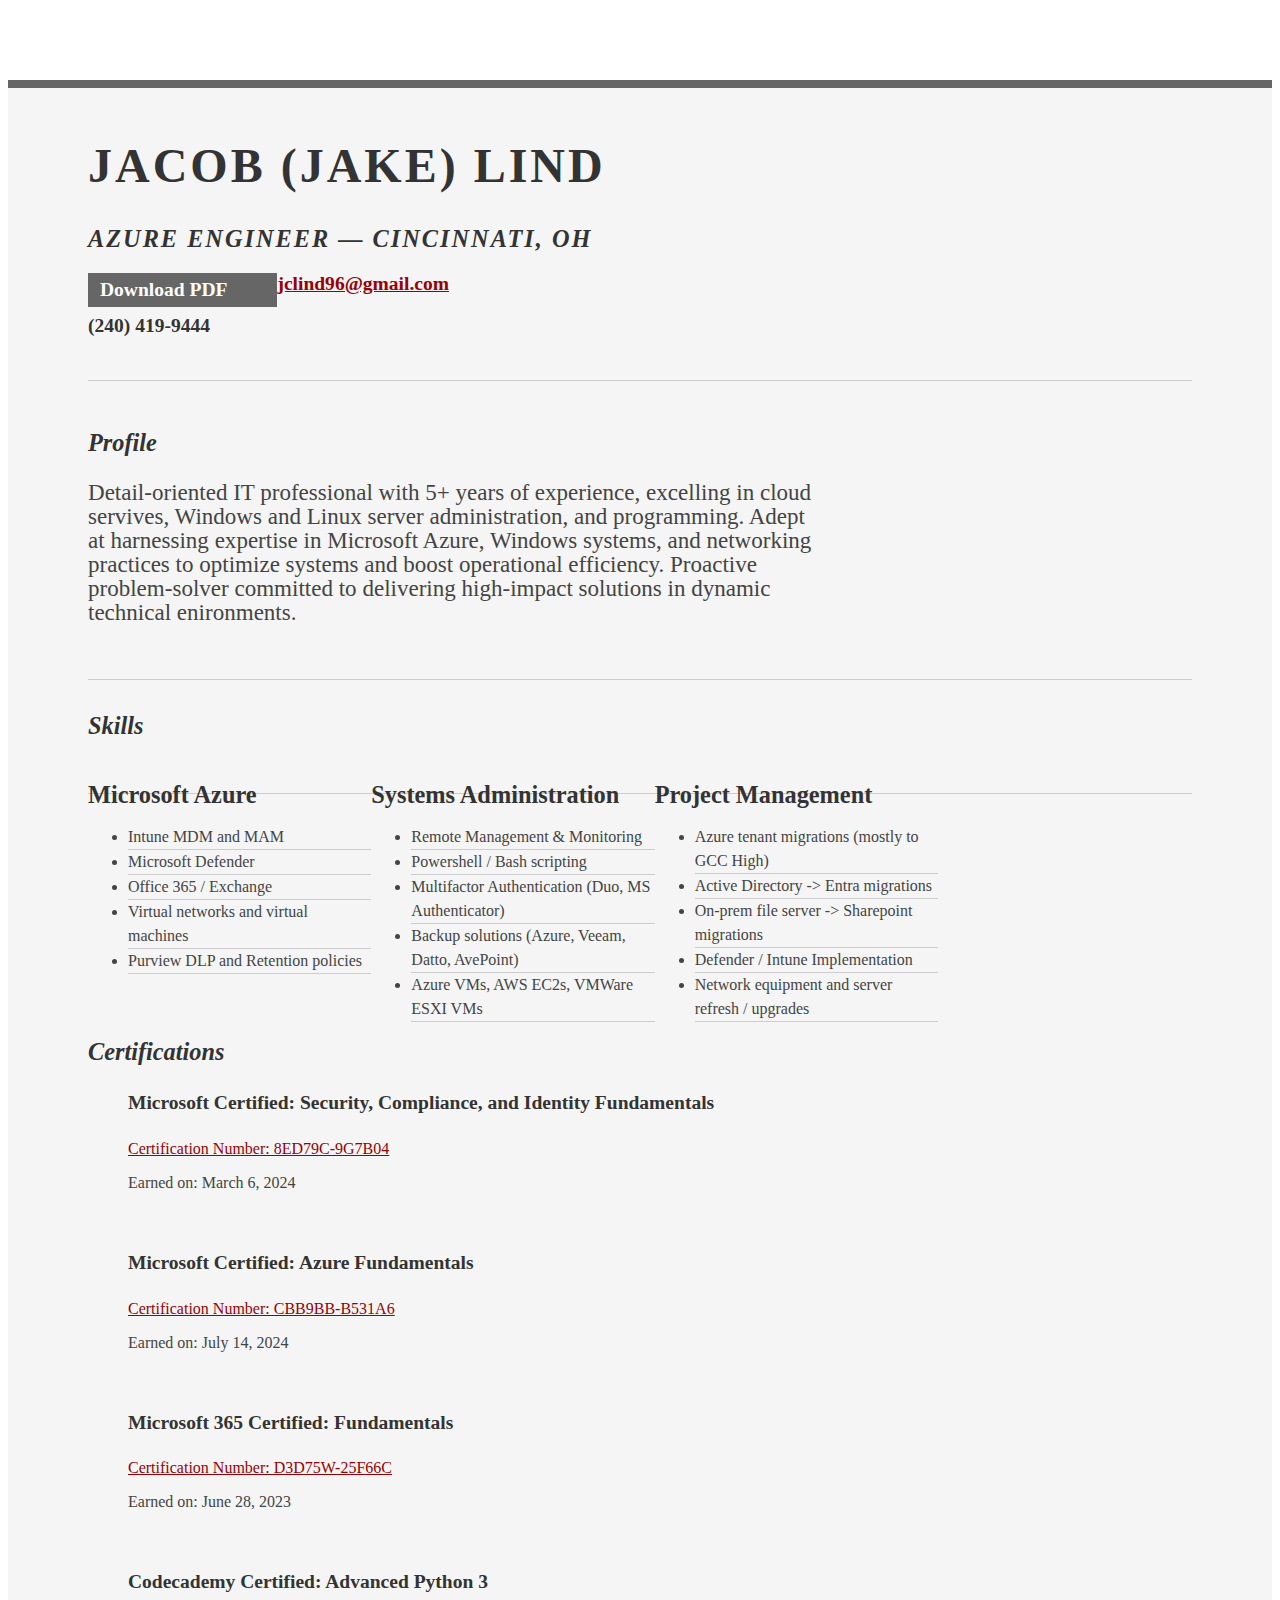
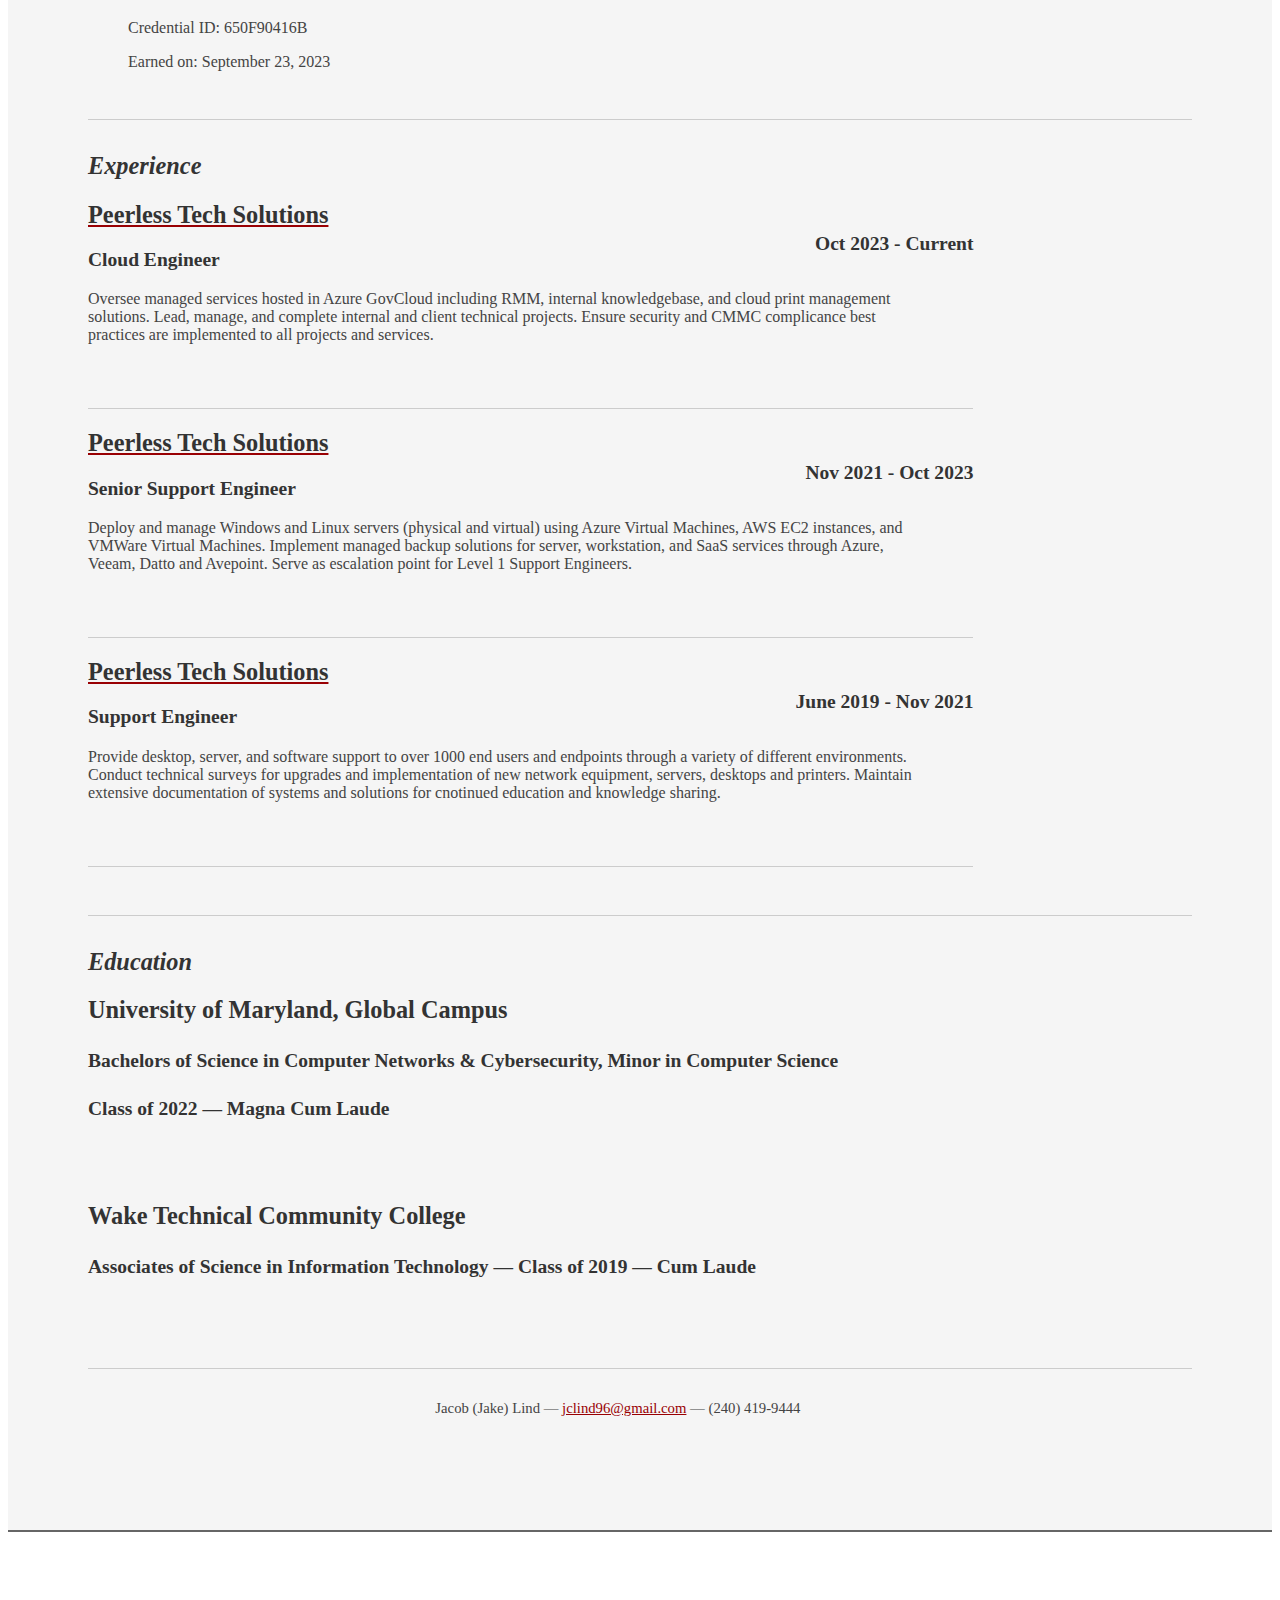
==== index.html @ 675a9e01 "Update and rename Resume.html to index.html" ====
<!DOCTYPE html PUBLIC "-//W3C//DTD XHTML 1.0 Strict//EN" "http://www.w3.org/TR/xhtml1/DTD/xhtml1-strict.dtd">
<html>
<head>

	<title>Jacob (Jake) Lind | Azure Engineer | Cincinnati, OH | jclind96@gmail.com</title>
	<meta http-equiv="content-type" content="text/html; charset=utf-8" />

	<meta name="keywords" content="" />
	<meta name="description" content="" />

	<link rel="stylesheet" type="text/css" href="http://yui.yahooapis.com/2.7.0/build/reset-fonts-grids/reset-fonts-grids.css" media="all" /> 
	<link rel="stylesheet" type="text/css" href="resume.css" media="all" />

</head>
<body>

<div id="doc2" class="yui-t7">
	<div id="inner">
	
		<div id="hd">
			<div class="yui-gc">
				<div class="yui-u first">
					<h1>Jacob (Jake) Lind</h1>
					<h2>Azure Engineer &mdash; Cincinnati, OH</h2>
				</div>

				<div class="yui-u">
					<div class="contact-info">
						<h3><a id="pdf" href="#">Download PDF</a></h3>
						<h3><a href="mailto:jclind96@gmail.com">jclind96@gmail.com</a></h3>
						<h3>(240) 419-9444</h3>
					</div><!--// .contact-info -->
				</div>
			</div><!--// .yui-gc -->
		</div><!--// hd -->

		<div id="bd">
			<div id="yui-main">
				<div class="yui-b">

					<div class="yui-gf">
						<div class="yui-u first">
							<h2>Profile</h2>
						</div>
						<div class="yui-u">
							<p class="enlarge">
								Detail-oriented IT professional with 5+ years of experience, excelling in cloud servives, Windows and Linux server administration, and programming.  Adept at harnessing expertise in Microsoft Azure, Windows systems, and networking practices to optimize systems and boost operational efficiency.  Proactive problem-solver committed to delivering high-impact solutions in dynamic technical enironments.
							</p>
						</div>
					</div><!--// .yui-gf -->

					<div class="yui-gf">
						<div class="yui-u first">
							<h2>Skills</h2>
						</div>
						<div class="yui-u">

								<div class="talent">
									<h2><strong>Microsoft Azure</strong></h2>
									<p>
									<ul>
										<li>Intune MDM and MAM</li>
										<li>Microsoft Defender</li>
										<li>Office 365 / Exchange</li>
										<li>Virtual networks and virtual machines</li>
										<li>Purview DLP and Retention policies</li>
									</ul>
									</p>
								</div>

								<div class="talent">
									<h2><strong>Systems Administration</strong></h2>
									<p>
									<ul>
										<li>Remote Management & Monitoring</li>
										<li>Powershell / Bash scripting</li>
										<li>Multifactor Authentication (Duo, MS Authenticator)</li>
										<li>Backup solutions (Azure, Veeam, Datto, AvePoint)</li>
										<li>Azure VMs, AWS EC2s, VMWare ESXI VMs</li>
									</ul>
									</p>
								</div>

								<div class="talent">
									<h2><strong>Project Management</strong></h2>
									<p>
									<ul>
										<li>Azure tenant migrations (mostly to GCC High)</li>
										<li>Active Directory -> Entra migrations</li>
										<li>On-prem file server -> Sharepoint migrations</li>
										<li>Defender / Intune Implementation</li>
										<li>Network equipment and server refresh / upgrades</li>
									</ul>
									</p>
								</div>
						</div>
					</div><!--// .yui-gf -->

					<div class="yui-gf">
						<div class="yui-u first">
							<h2>Certifications</h2>
						</div>
						<div class="yui-u">
							<ul class="certs">
								<h4><strong>Microsoft Certified: Security, Compliance, and Identity Fundamentals</strong></h4>
                                <a href="https://learn.microsoft.com/en-us/users/jacoblind-4565/credentials/certification/security-compliance-and-identity-fundamentals?tab=credentials-tab">
								<p>Certification Number: 8ED79C-9G7B04</p>
                                </a>
								<p>Earned on: March 6, 2024</p>
								<br>
								<h4><strong>Microsoft Certified: Azure Fundamentals</strong></h4>
                                <a href="https://learn.microsoft.com/en-us/users/jacoblind-4565/credentials/certification/azure-fundamentals?tab=credentials-tab">
								<p>Certification Number: CBB9BB-B531A6</p>
                                </a>
								<p>Earned on: July 14, 2024</p>
								<br>
								<h4><strong>Microsoft 365 Certified: Fundamentals</strong></h4>
                                <a href="https://learn.microsoft.com/en-us/users/jacoblind-4565/credentials/certification/microsoft-365-fundamentals?tab=credentials-tab">
								<p>Certification Number: D3D75W-25F66C</p>
                                </a>
								<p>Earned on: June 28, 2023</p>
								<br>
								<h4><strong>Codecademy Certified: Advanced Python 3</strong></h4>
								<p>Credential ID: 650F90416B</p>
								<p>Earned on: September 23, 2023</p>
							</ul>
						</div>
					</div><!--// .yui-gf-->

					<div class="yui-gf">
	
						<div class="yui-u first">
							<h2>Experience</h2>
						</div><!--// .yui-u -->

						<div class="yui-u">

							<div class="job">
                            <a href="https://www.getpeerless.com/">
								<h2><strong>Peerless Tech Solutions</strong></h2>
                            </a>
								<h3>Cloud Engineer</h3>
								<h4>Oct 2023 - Current</h4>
								<p>Oversee managed services hosted in Azure GovCloud including RMM, internal knowledgebase, and cloud print management solutions.  Lead, manage, and complete internal and client technical projects.  Ensure security and CMMC complicance best practices are implemented to all projects and services. </p>
							</div>

							<div class="job">
                            <a href="https://www.getpeerless.com/">
								<h2><strong>Peerless Tech Solutions</strong></h2>
                            </a>
								<h3>Senior Support Engineer</h4>
								<h4>Nov 2021 - Oct 2023</h4>
								<p>Deploy and manage Windows and Linux servers (physical and virtual) using Azure Virtual Machines, AWS EC2 instances, and VMWare Virtual Machines.  Implement managed backup solutions for server, workstation, and SaaS services through Azure, Veeam, Datto and Avepoint.  Serve as escalation point for Level 1 Support Engineers. </p>
							</div>

							<div class="job">
                            <a href="https://www.getpeerless.com/">
								<h2><strong>Peerless Tech Solutions</strong></h2>
                            </a>
								<h3>Support Engineer</h3>
								<h4>June 2019 - Nov 2021</h4>
								<p>Provide desktop, server, and software support to over 1000 end users and endpoints through a variety of different environments.  Conduct technical surveys for upgrades and implementation of new network equipment, servers, desktops and printers.  Maintain extensive documentation of systems and solutions for cnotinued education and knowledge sharing. </p>
							</div>

						</div><!--// .yui-u -->
					</div><!--// .yui-gf -->


					<div class="yui-gf last">
						<div class="yui-u first">
							<h2>Education</h2>
						</div>
						<div class="yui-u">
							<div class="education">
								<h2><strong>University of Maryland, Global Campus</strong></h2>
								<h4>Bachelors of Science in Computer Networks & Cybersecurity, Minor in Computer Science</h4>
								<h4>Class of 2022 &mdash; Magna Cum Laude</h4>
							</div>
                            <br>
                            <br>
							<div class="education">
								<h2><strong>Wake Technical Community College</strong></h2>
								<h4>Associates of Science in Information Technology &mdash; Class of 2019 &mdash; Cum Laude</h4>
							</div>
						</div>
					</div><!--// .yui-gf -->


				</div><!--// .yui-b -->
			</div><!--// yui-main -->
		</div><!--// bd -->

		<div id="ft">
			<p>Jacob (Jake) Lind &mdash; <a href="mailto:jclind96@gmail.com">jclind96@gmail.com</a> &mdash; (240) 419-9444</p>
		</div><!--// footer -->

	</div><!-- // inner -->


</div><!--// doc -->


</body>
</html>
---- resume.css ----
/*
---------------------------------------------------------------------------------
	STRIPPED DOWN RESUME TEMPLATE
    html resume

    v0.9: 5/28/09

    design and code by: thingsthatarebrown.com 
                        (matt brown)
---------------------------------------------------------------------------------
*/


.msg { padding: 10px; background: #222; position: relative; }
.msg h1 { color: #fff;  }
.msg a { margin-left: 20px; background: #408814; color: white; padding: 4px 8px; text-decoration: none; }
.msg a:hover { background: #266400; }

/* //-- yui-grids style overrides -- */
body { font-family: Georgia; color: #444; }
#inner { padding: 10px 80px; margin: 80px auto; background: #f5f5f5; border: solid #666; border-width: 8px 0 2px 0; }
.yui-gf { margin-bottom: 2em; padding-bottom: 2em; border-bottom: 1px solid #ccc; }

/* //-- header, body, footer -- */
#hd { margin: 2.5em 0 3em 0; padding-bottom: 1.5em; border-bottom: 1px solid #ccc }
#hd h2 { text-transform: uppercase; letter-spacing: 2px; }
#bd, #ft { margin-bottom: 2em; }

/* //-- footer -- */
#ft { padding: 1em 0 5em 0; font-size: 92%; border-top: 1px solid #ccc; text-align: center; }
#ft p { margin-bottom: 0; text-align: center;   }

/* //-- core typography and style -- */
#hd h1 { font-size: 48px; text-transform: uppercase; letter-spacing: 3px; }
h2 { font-size: 152% }
h3, h4 { font-size: 122%; }
h1, h2, h3, h4 { color: #333; }
p { font-size: 100%; line-height: 18px; padding-right: 3em; }
a { color: #990003 }
a:hover { text-decoration: none; }
strong { font-weight: bold; }
li { line-height: 24px; border-bottom: 1px solid #ccc; }
p.enlarge { font-size: 144%; padding-right: 6.5em; line-height: 24px; }
p.enlarge span { color: #000 }
.contact-info { margin-top: 7px; }
.first h2 { font-style: italic; }
.last { border-bottom: 0 }


/* //-- section styles -- */

a#pdf { display: block; float: left; background: #666; color: white; padding: 6px 50px 6px 12px; margin-bottom: 6px; text-decoration: none;  }
a#pdf:hover { background: #222; }

.job { position: relative; margin-bottom: 1em; padding-bottom: 1em; border-bottom: 1px solid #ccc; }
.job h4 { position: absolute; top: 0.35em; right: 0 }
.job p { margin: 0.75em 0 3em 0; }

.last { border: none; }
.skills-list {  }
.skills-list ul { margin: 0; }
.skills-list li { margin: 3px 0; padding: 3px 0; }
.skills-list li span { font-size: 152%; display: block; margin-bottom: -2px; padding: 0 }
.talent { width: 32%; float: left }
.certs { width: 100% }
.talent h2 { margin-bottom: 6px; }

#srt-ttab { margin-bottom: 100px; text-align: center;  }
#srt-ttab img.last { margin-top: 20px }

/* --// override to force 1/8th width grids -- */
.yui-gf .yui-u{width:80.2%;}
.yui-gf div.first{width:12.3%;}
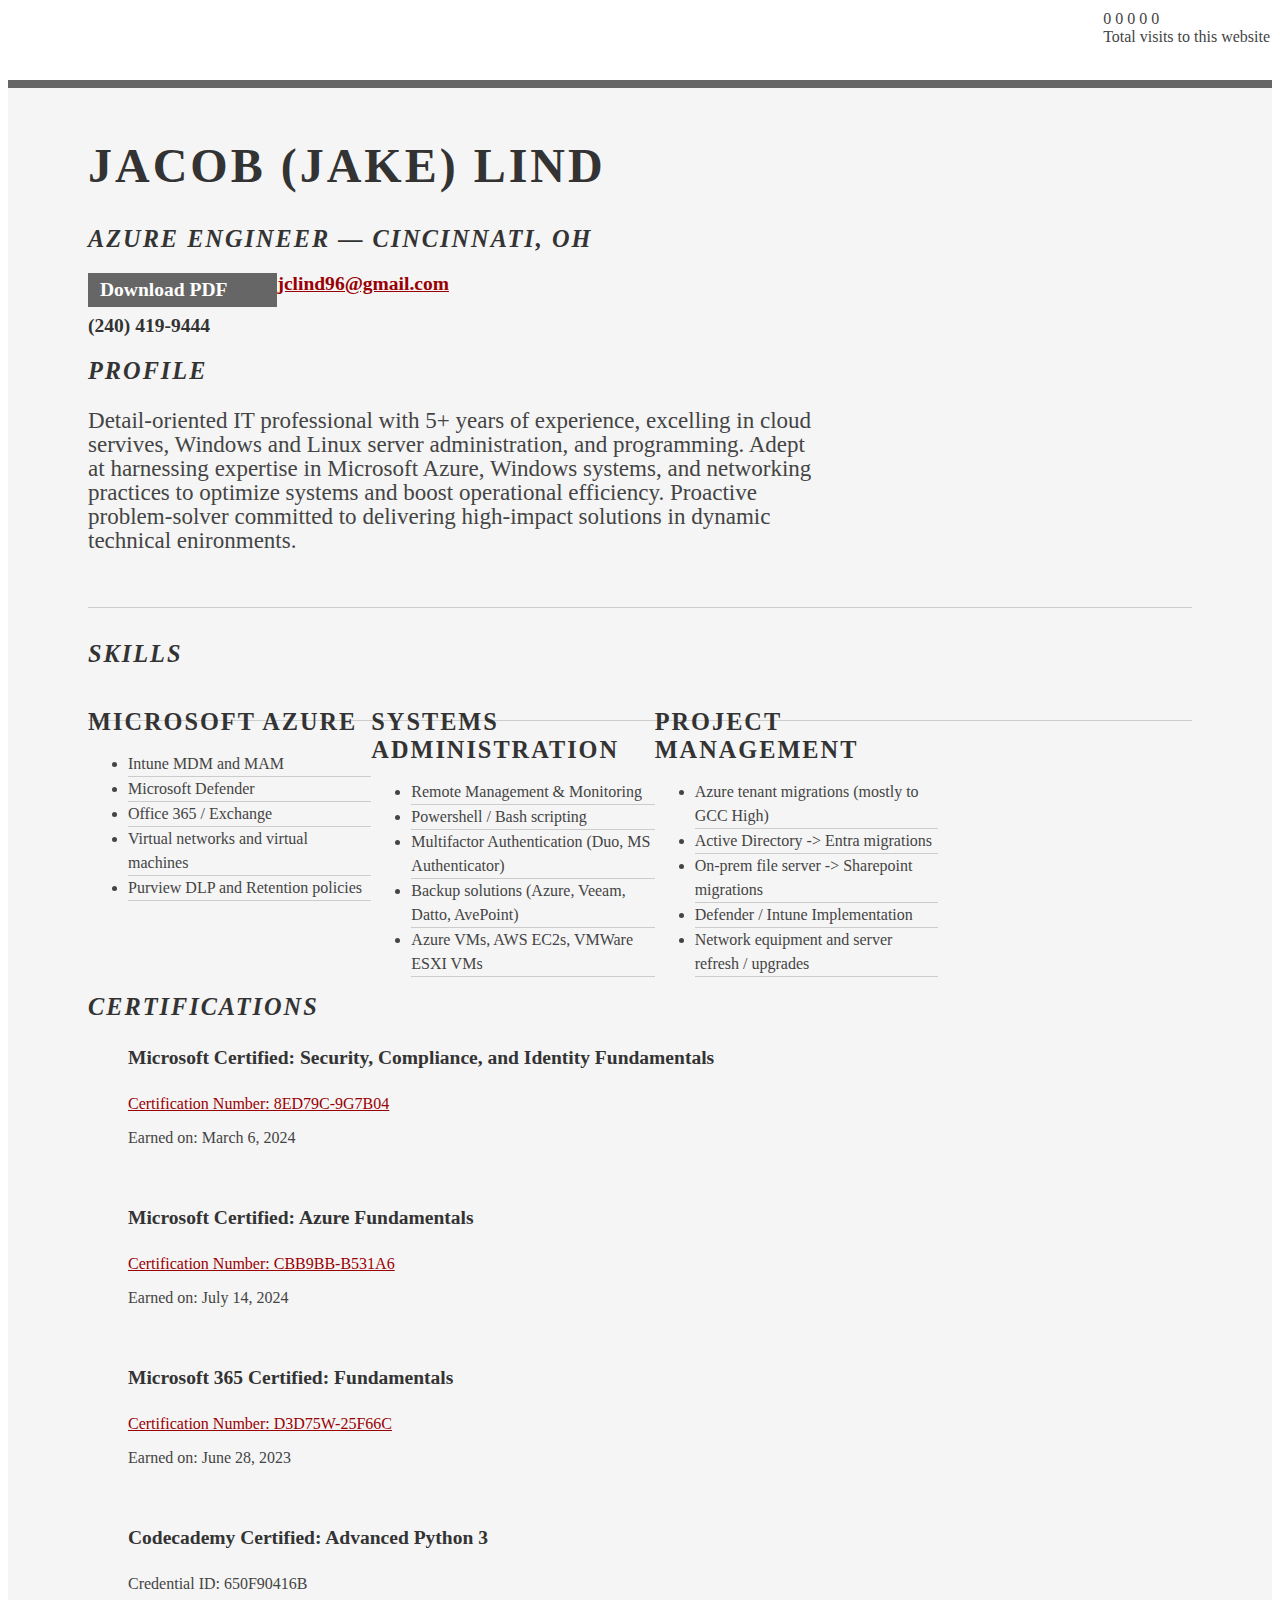
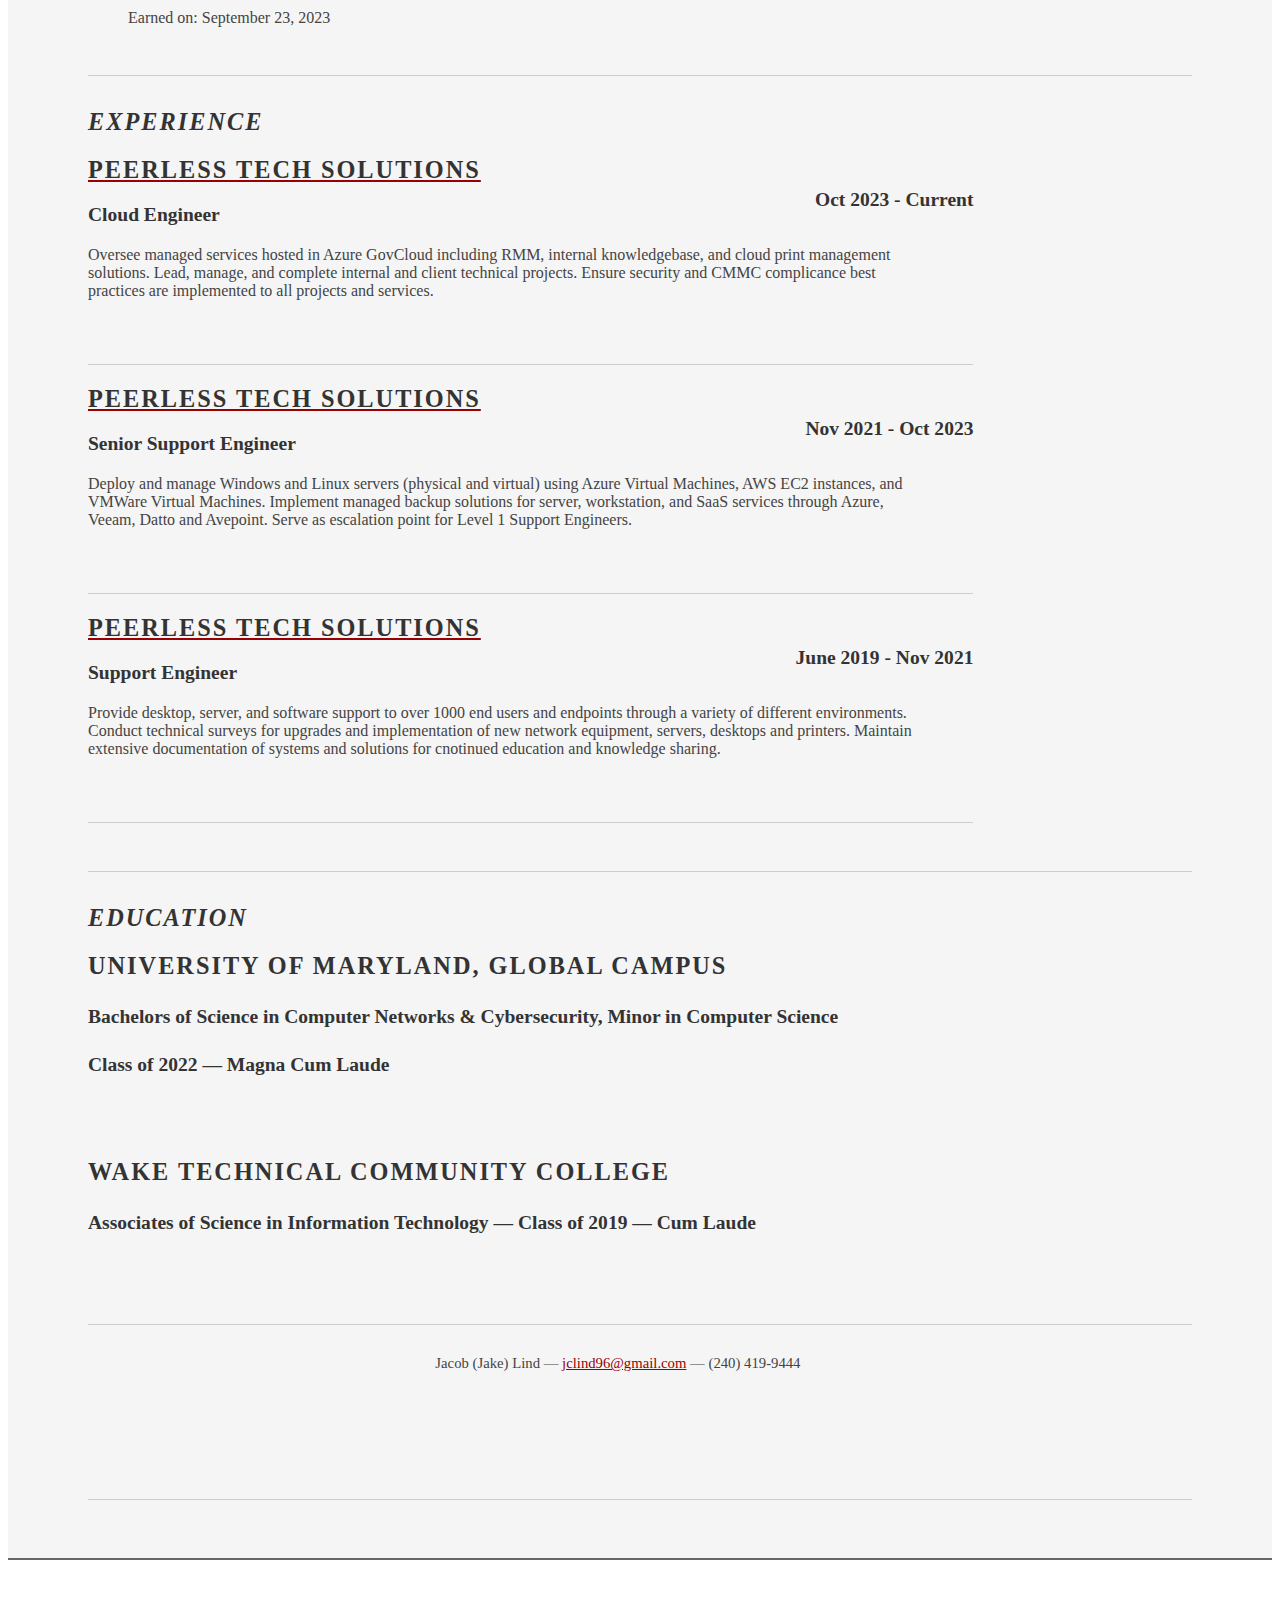
==== commit 7e61a4ca: "Update index.html" ====
--- a/index.html
+++ b/index.html
@@ -31,6 +31,17 @@
 						<h3>(240) 419-9444</h3>
 					</div><!--// .contact-info -->
 				</div>
+
+				<div class="topcorner">
+					<div class="counter">
+						<span>0</span>
+						<span>0</span>
+						<span>0</span>
+						<span>0</span>
+						<span>0</span>
+					</div>
+					<div class="message">Total visits to this website</div>
+					<script src="./counter.js"></script>
 			</div><!--// .yui-gc -->
 		</div><!--// hd -->
 
--- a/resume.css
+++ b/resume.css
@@ -64,6 +64,7 @@
 .talent { width: 32%; float: left }
 .certs { width: 100% }
 .talent h2 { margin-bottom: 6px; }
+.topcorner { position:absolute; top:10px; right:10px; }
 
 #srt-ttab { margin-bottom: 100px; text-align: center;  }
 #srt-ttab img.last { margin-top: 20px }
